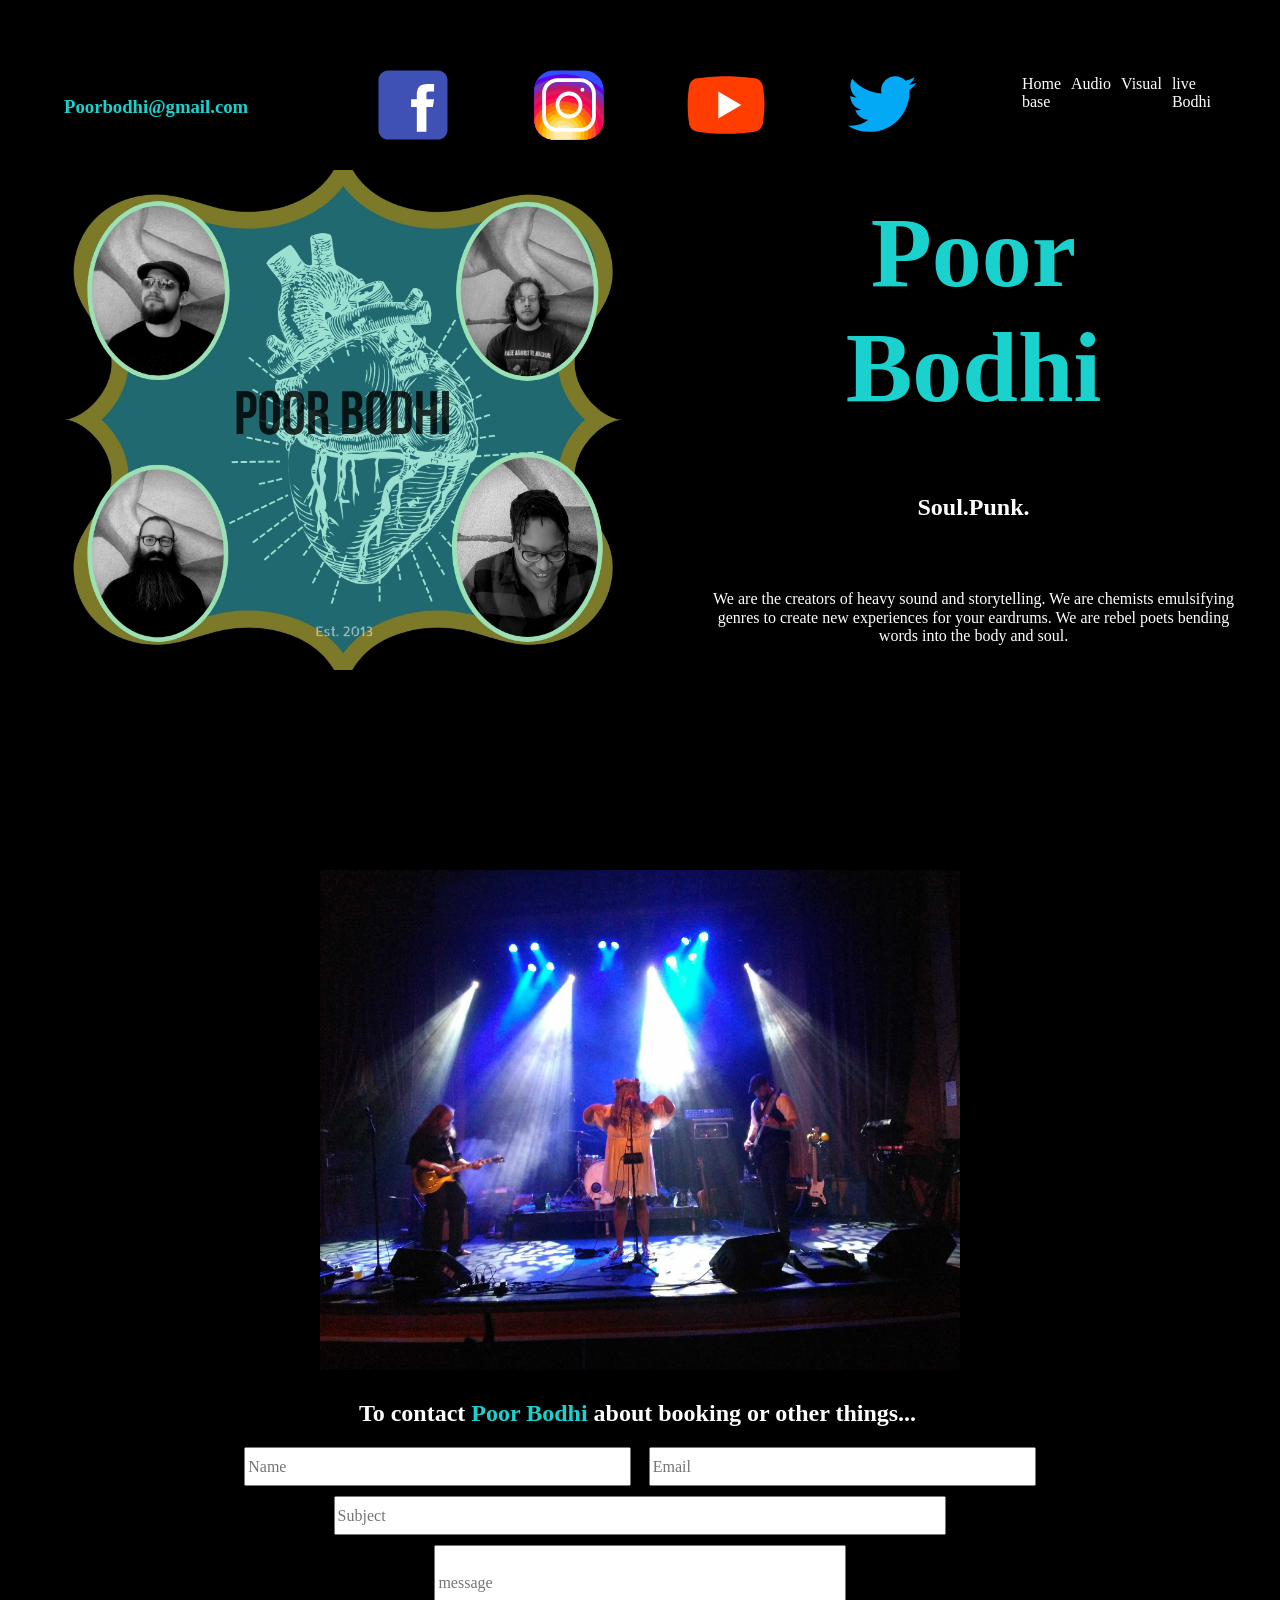
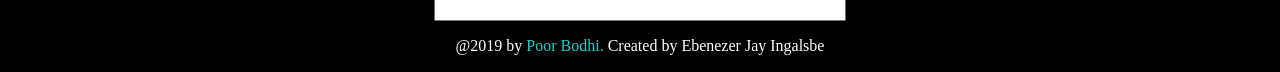
==== index.html @ d015f600 "Add new main image, fix icons" ====
<!DOCTYPE html>
<html lang="en">
<head>
	<meta charset="UTF-8">
	<link name="viewport" content="width=device-width, initial-scale=1.0">
	<meta http-equiv="X-UA-Compatible" content="ie=edge">
	<link rel="stylesheet" href="styles.css">
	<link rel="stylesheet" type="text/css" href="normalize.css/normalize.css">
	<title>Poor Bodhi</title>
</head>
<body>
  <header class="flex"> 
		<h3 class="bodhi-color">Poorbodhi@gmail.com</h3>
			<ul class="flex">
				<li><a href="https://www.facebook.com/Poorbodhi/"><img src="images/icon-book-face.svg" alt="lill fb icon"></a></li>
				<li><a href="https://www.instagram.com/poor_bodhi/"><img src="images/IG-icon.svg" alt="lill instagram-icon"></a></li>
				<li><a href="https://www.youtube.com/channel/UCbjVnGH9R5y1HxJKF446koQ/featured?view_as=subscriber"><img src="images/icon-tubeYou.svg" alt="lill youtube-icon"></a></li>
				<li><a href="https://twitter.com/PoorBodhi"><img src="images/icon-bird.svg" alt="lill twitter-icon"></a></li>
			</ul>
		<nav class="flex">
			<ul class="nav-list flex">
				<li><a href="" class="nav-list-color">Home base</a></li>
				<li><a href="" class="nav-list-color">Audio</a></li>
				<li><a href="" class="nav-list-color">Visual</a></li>
				<li><a href="" class="nav-list-color">live Bodhi</a></li>
			</ul>
		</nav>
	</header>
	<main class="flex">
		<section class="main-top-section flex">
			<img src="images/Poor-Bodhi.jpg" alt="super cool looking graphic of Poor Bodhi">
			<article class="section-top-right flex">
				<h1 class="main-heading bodhi-color">Poor <br> Bodhi</h1>
				<h2 class="main-sub-heading">Soul.Punk.</h2>
				<p class="main-description">
						We are the creators of heavy sound and storytelling. We are chemists 
						emulsifying genres to create new experiences for your eardrums. We are 
						rebel poets bending words into the body and soul.
				</p>
			</article>
		</section>
		<section class="main-middle-section flex">
			<iframe class="music-player" scrolling="no" frameborder="no" 
				src="https://www.reverbnation.com/widget_code/html_widget/artist_4108600?widget_id=55&pwc[included_songs]=1&context_type=page_object&spoid=artist_4108600&pwc[size]=small&pwc[color]=dark" ></iframe>
				<!-- <div class="reverb-shows-widget" style="display:inline-block;width:500px;height:550px;margin:0;padding:0;border:0;">
				<iframe class="widget_iframe" 
				src="https://www.reverbnation.com/widget_code/html_widget/artist_4108600?widget_id=52&amp;posted_by=artist_4108600&pwc[design]=customized&pwc[background_color]=%23141014&pwc[layout]=detailed&pwc[show_map]=0%2C1&pwc[size]=custom" 
				width="100%" height="70%" frameborder="0" scrolling="no" ></iframe>
				<div class="footer_branding" style="margin-top:-5px;font-size:10px;font-family:Arial;">
				<center><a href="https://www.reverbnation.com/band-promotion/how-to-sell-music-on-itunes?utm_campaign=a_features_distribution&utm_medium=widget&utm_source=HTML5_Show_Schedule&utm_content=widgetfooter_Learn how to place music on itunes at ReverbNation.com" 
				target="_blank" style="text-decoration:none;color:#444;"></div> -->
		</section>
		<article class="main-contact-area flex">
			<img src="images/Poor-Bodhi-bluebird.JPG" class="band-image" alt="imagine Poor Bodhi with Casey standing against some old looking brick wall">
			<h2 class="contact-h2">To contact <span class="bodhi-color">Poor Bodhi</span> about booking or other things...</h2>
			<form action="" class="flex">
				<input type="text" class="form-name-input" id="form-name-input" placeholder="Name">
				<input type="email" class="form-email-input" id="form-name-input" placeholder="Email">
				<input type="text" class="form-subject-input" id="form-subject-input" placeholder="Subject" spellcheck="true">
				<input type="textarea" class="form-message-input" id="form-message-input" placeholder="message" spellcheck="true">
			</form>
		</article>
	</main>
	<footer class="flex">
		<p>@2019 by <span class="bodhi-color">Poor Bodhi.</span> Created by Ebenezer Jay Ingalsbe</p>
	</footer>
</body>
<script src="main.js"></script>
</html>
---- styles.css ----
body {
	background-color: black;
	color: #ffffff;
	width: 100%;
}

h1 {
	height: fit-content;
	width: 50%;
}

h2 {
	margin-right: 5px;
	width: 50%;
}

h3 {
	padding-top: 5%;
	margin: 5%;
}

header {
	align-items: center;
	justify-content: space-between;
	height: 150px;
	width: 100%;
}

a {
	text-decoration: none;
}

ul {
	list-style: none;
	padding-top: 5%;
}

li {
	color: #ffffff;
	padding: 5px;
}

nav {
	margin-right: 5%;
	padding-top: 25px;
}

main {
	flex-wrap: wrap;
	margin-right: 5%;
	width: 100%;
}

section {
	margin: 10px;
	width: 100%;
}

img {
	height: 500px;
	margin: 10px;
	width: 63%;
}


article {
	width: 100%;
}

form {
	flex-wrap: wrap;
	justify-content: space-evenly;
	width: 63%;
}

input {
	justify-content: center;
}

footer {
	justify-content: center;
}

.flex {
	display: flex;
}

.bodhi-color {
	color: #1ad1ce;
}

.nav-list-color {
	color: #ffffff;
}

.main-heading {
	font-size: 100px;
	margin: 0px;
	text-align: center;
	width: 100%;
}

.main-sub-heading {
	margin: 0px;
	text-align: center;
}

.main-description {
	margin: 0px 5%;
	text-align: center;
}

.music-player {
	margin-right: 10px;
	width: 75%;
}

.main-middle-section {
	flex-wrap: wrap;
	justify-content: center;
}

.main-contact-area {
	flex-wrap: wrap;
	justify-content: center;
}

.band-image {
	width: 50%;
}

.section-top-right {
	align-items: center;
	flex-wrap: wrap;
	justify-content: center;
}

.contact-h2 {
	width: 100%;
	text-align: center;}

.form-name-input {
	height: 33px;
	margin-right: 10px;
	width: 47%;
}

.form-email-input {
	height: 33px;
	width: 47%;
}

.form-subject-input {
	margin-top: 10px;
	height: 33px;
	width: 75%;
}

.form-message-input {
	height: 70px;
	margin-top: 10px;
	text-overflow: clip;
	width: 50%;
}
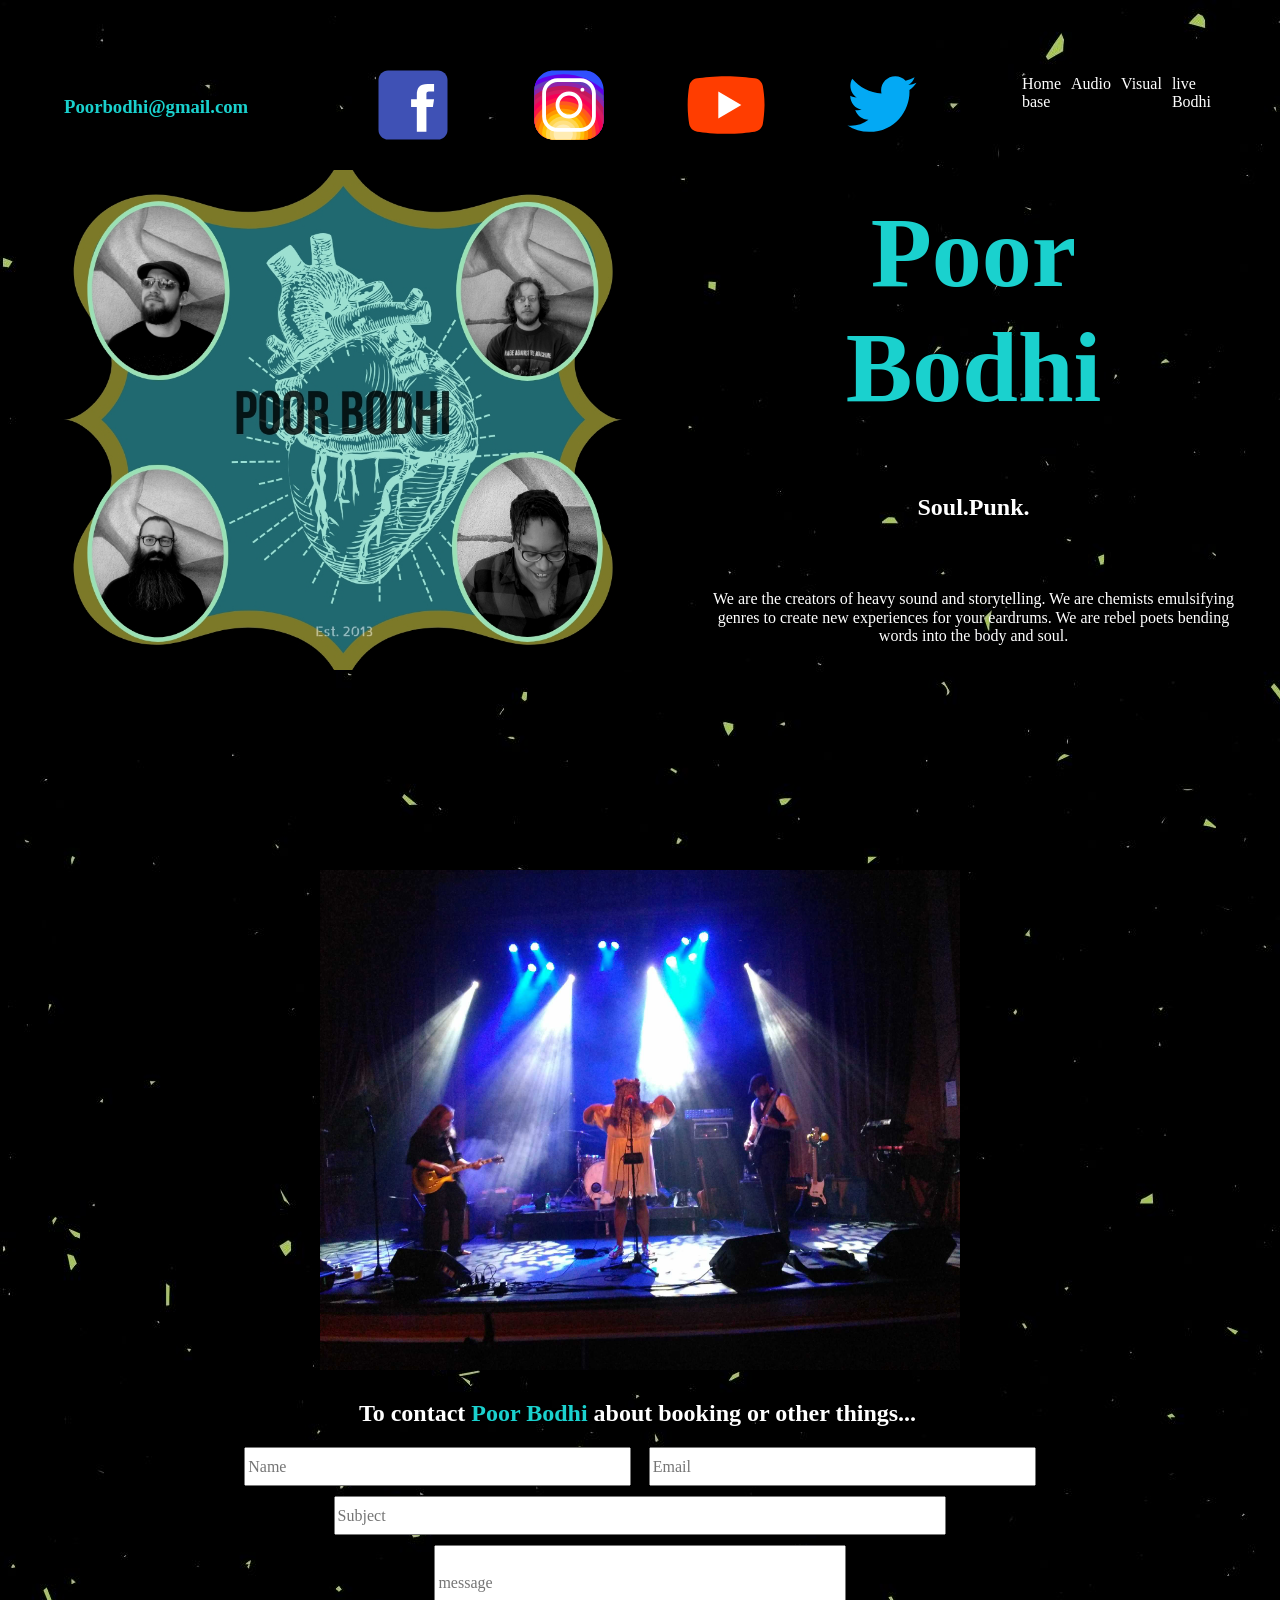
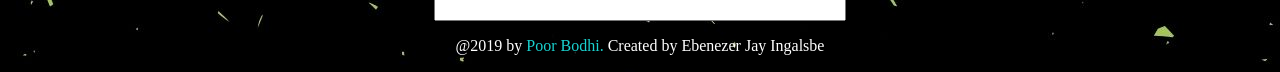
==== commit 48b91b08: "Add audio page content" ====
--- a/index.html
+++ b/index.html
@@ -19,10 +19,10 @@
 			</ul>
 		<nav class="flex">
 			<ul class="nav-list flex">
-				<li><a href="" class="nav-list-color">Home base</a></li>
-				<li><a href="" class="nav-list-color">Audio</a></li>
-				<li><a href="" class="nav-list-color">Visual</a></li>
-				<li><a href="" class="nav-list-color">live Bodhi</a></li>
+				<li><a href="https://ebenezerjay.github.io/poor-bodhi/" class="nav-list-color">Home base</a></li>
+				<li><a href="https://ebenezerjay.github.io/poor-bodhi/audio" class="nav-list-color">Audio</a></li>
+				<li><a href="https://ebenezerjay.github.io/poor-bodhi/visual" class="nav-list-color">Visual</a></li>
+				<li><a href="https://ebenezerjay.github.io/poor-bodhi/live-Bodhi" class="nav-list-color">live Bodhi</a></li>
 			</ul>
 		</nav>
 	</header>
@@ -41,7 +41,8 @@
 		</section>
 		<section class="main-middle-section flex">
 			<iframe class="music-player" scrolling="no" frameborder="no" 
-				src="https://www.reverbnation.com/widget_code/html_widget/artist_4108600?widget_id=55&pwc[included_songs]=1&context_type=page_object&spoid=artist_4108600&pwc[size]=small&pwc[color]=dark" ></iframe>
+				src="https://www.reverbnation.com/widget_code/html_widget/artist_4108600?widget_id=55&pwc[included_songs]=1&context_type=page_object&spoid=artist_4108600&pwc[size]=small&pwc[color]=dark">
+			</iframe>
 				<!-- <div class="reverb-shows-widget" style="display:inline-block;width:500px;height:550px;margin:0;padding:0;border:0;">
 				<iframe class="widget_iframe" 
 				src="https://www.reverbnation.com/widget_code/html_widget/artist_4108600?widget_id=52&amp;posted_by=artist_4108600&pwc[design]=customized&pwc[background_color]=%23141014&pwc[layout]=detailed&pwc[show_map]=0%2C1&pwc[size]=custom" 
--- a/styles.css
+++ b/styles.css
@@ -1,5 +1,7 @@
+
 body {
-	background-color: black;
+	background-image: url("images/stars-canva-background.jpg");
+	/* background-color: black; */
 	color: #ffffff;
 	width: 100%;
 }
@@ -62,7 +64,6 @@
 	width: 63%;
 }
 
-
 article {
 	width: 100%;
 }
@@ -81,6 +82,8 @@
 	justify-content: center;
 }
 
+
+/* class selectors  */
 .flex {
 	display: flex;
 }
@@ -161,4 +164,30 @@
 	margin-top: 10px;
 	text-overflow: clip;
 	width: 50%;
+}
+
+/* Audio page */
+
+.audio-article {
+	color: antiquewhite;
+	flex-wrap: wrap;
+	justify-content: center;
+	margin: auto;
+	width: 100%;
+}
+
+.audio-h2 {
+	margin: 5% auto;
+	text-align: center;
+	width: 100%;
+}
+
+.bible-h2 {
+	margin-left: 5px;
+	width: 100%;
+}
+
+.audio-img {
+	margin: auto;
+	width: 45%;
 }
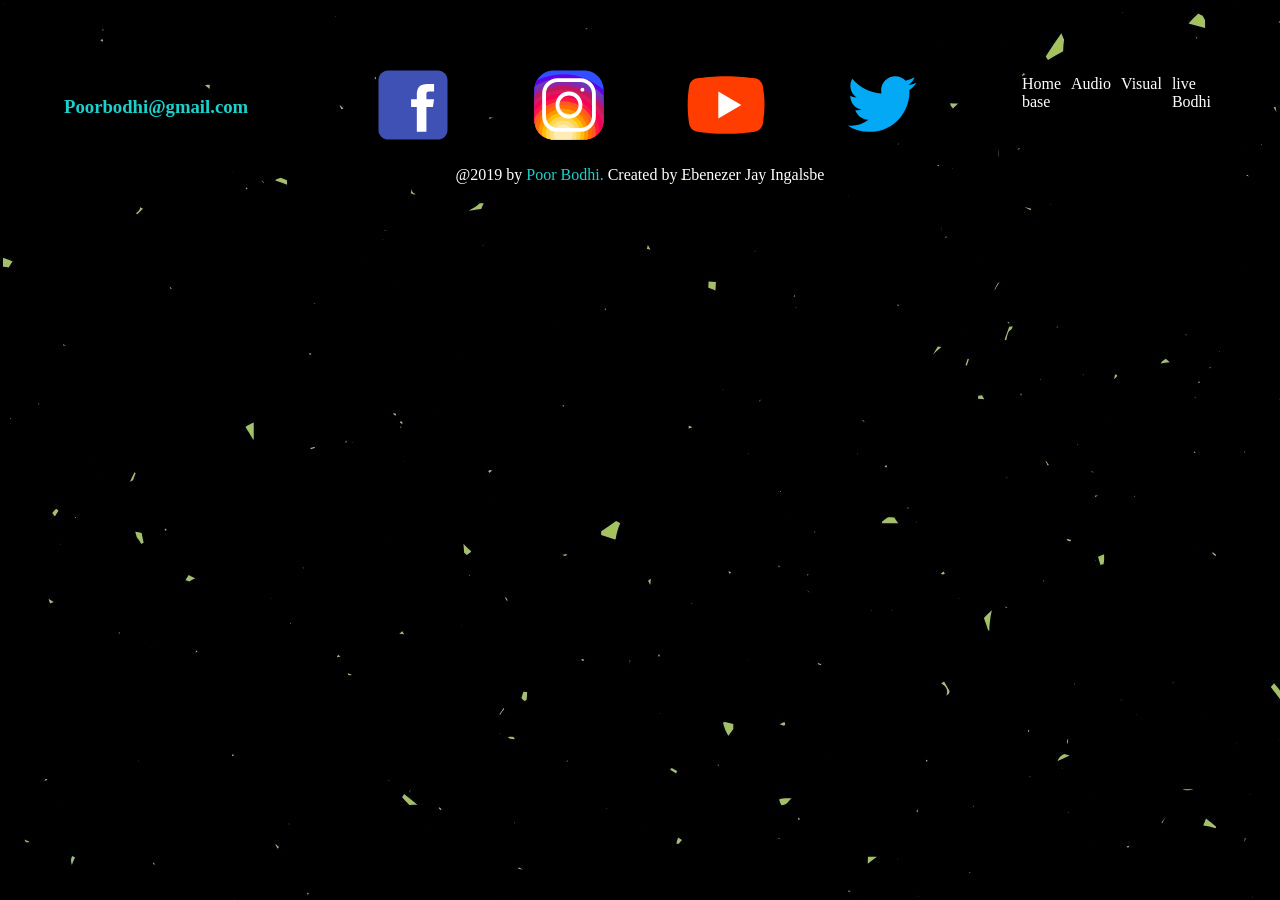
==== commit e9477600: "Add new background img for all pages" ====
--- a/index.html
+++ b/index.html
@@ -27,40 +27,7 @@
 		</nav>
 	</header>
 	<main class="flex">
-		<section class="main-top-section flex">
-			<img src="images/Poor-Bodhi.jpg" alt="super cool looking graphic of Poor Bodhi">
-			<article class="section-top-right flex">
-				<h1 class="main-heading bodhi-color">Poor <br> Bodhi</h1>
-				<h2 class="main-sub-heading">Soul.Punk.</h2>
-				<p class="main-description">
-						We are the creators of heavy sound and storytelling. We are chemists 
-						emulsifying genres to create new experiences for your eardrums. We are 
-						rebel poets bending words into the body and soul.
-				</p>
-			</article>
-		</section>
-		<section class="main-middle-section flex">
-			<iframe class="music-player" scrolling="no" frameborder="no" 
-				src="https://www.reverbnation.com/widget_code/html_widget/artist_4108600?widget_id=55&pwc[included_songs]=1&context_type=page_object&spoid=artist_4108600&pwc[size]=small&pwc[color]=dark">
-			</iframe>
-				<!-- <div class="reverb-shows-widget" style="display:inline-block;width:500px;height:550px;margin:0;padding:0;border:0;">
-				<iframe class="widget_iframe" 
-				src="https://www.reverbnation.com/widget_code/html_widget/artist_4108600?widget_id=52&amp;posted_by=artist_4108600&pwc[design]=customized&pwc[background_color]=%23141014&pwc[layout]=detailed&pwc[show_map]=0%2C1&pwc[size]=custom" 
-				width="100%" height="70%" frameborder="0" scrolling="no" ></iframe>
-				<div class="footer_branding" style="margin-top:-5px;font-size:10px;font-family:Arial;">
-				<center><a href="https://www.reverbnation.com/band-promotion/how-to-sell-music-on-itunes?utm_campaign=a_features_distribution&utm_medium=widget&utm_source=HTML5_Show_Schedule&utm_content=widgetfooter_Learn how to place music on itunes at ReverbNation.com" 
-				target="_blank" style="text-decoration:none;color:#444;"></div> -->
-		</section>
-		<article class="main-contact-area flex">
-			<img src="images/Poor-Bodhi-bluebird.JPG" class="band-image" alt="imagine Poor Bodhi with Casey standing against some old looking brick wall">
-			<h2 class="contact-h2">To contact <span class="bodhi-color">Poor Bodhi</span> about booking or other things...</h2>
-			<form action="" class="flex">
-				<input type="text" class="form-name-input" id="form-name-input" placeholder="Name">
-				<input type="email" class="form-email-input" id="form-name-input" placeholder="Email">
-				<input type="text" class="form-subject-input" id="form-subject-input" placeholder="Subject" spellcheck="true">
-				<input type="textarea" class="form-message-input" id="form-message-input" placeholder="message" spellcheck="true">
-			</form>
-		</article>
+		
 	</main>
 	<footer class="flex">
 		<p>@2019 by <span class="bodhi-color">Poor Bodhi.</span> Created by Ebenezer Jay Ingalsbe</p>
--- a/styles.css
+++ b/styles.css
@@ -188,6 +188,7 @@
 }
 
 .audio-img {
+	height: 600px;
 	margin: auto;
-	width: 45%;
+	width: 40%;
 }
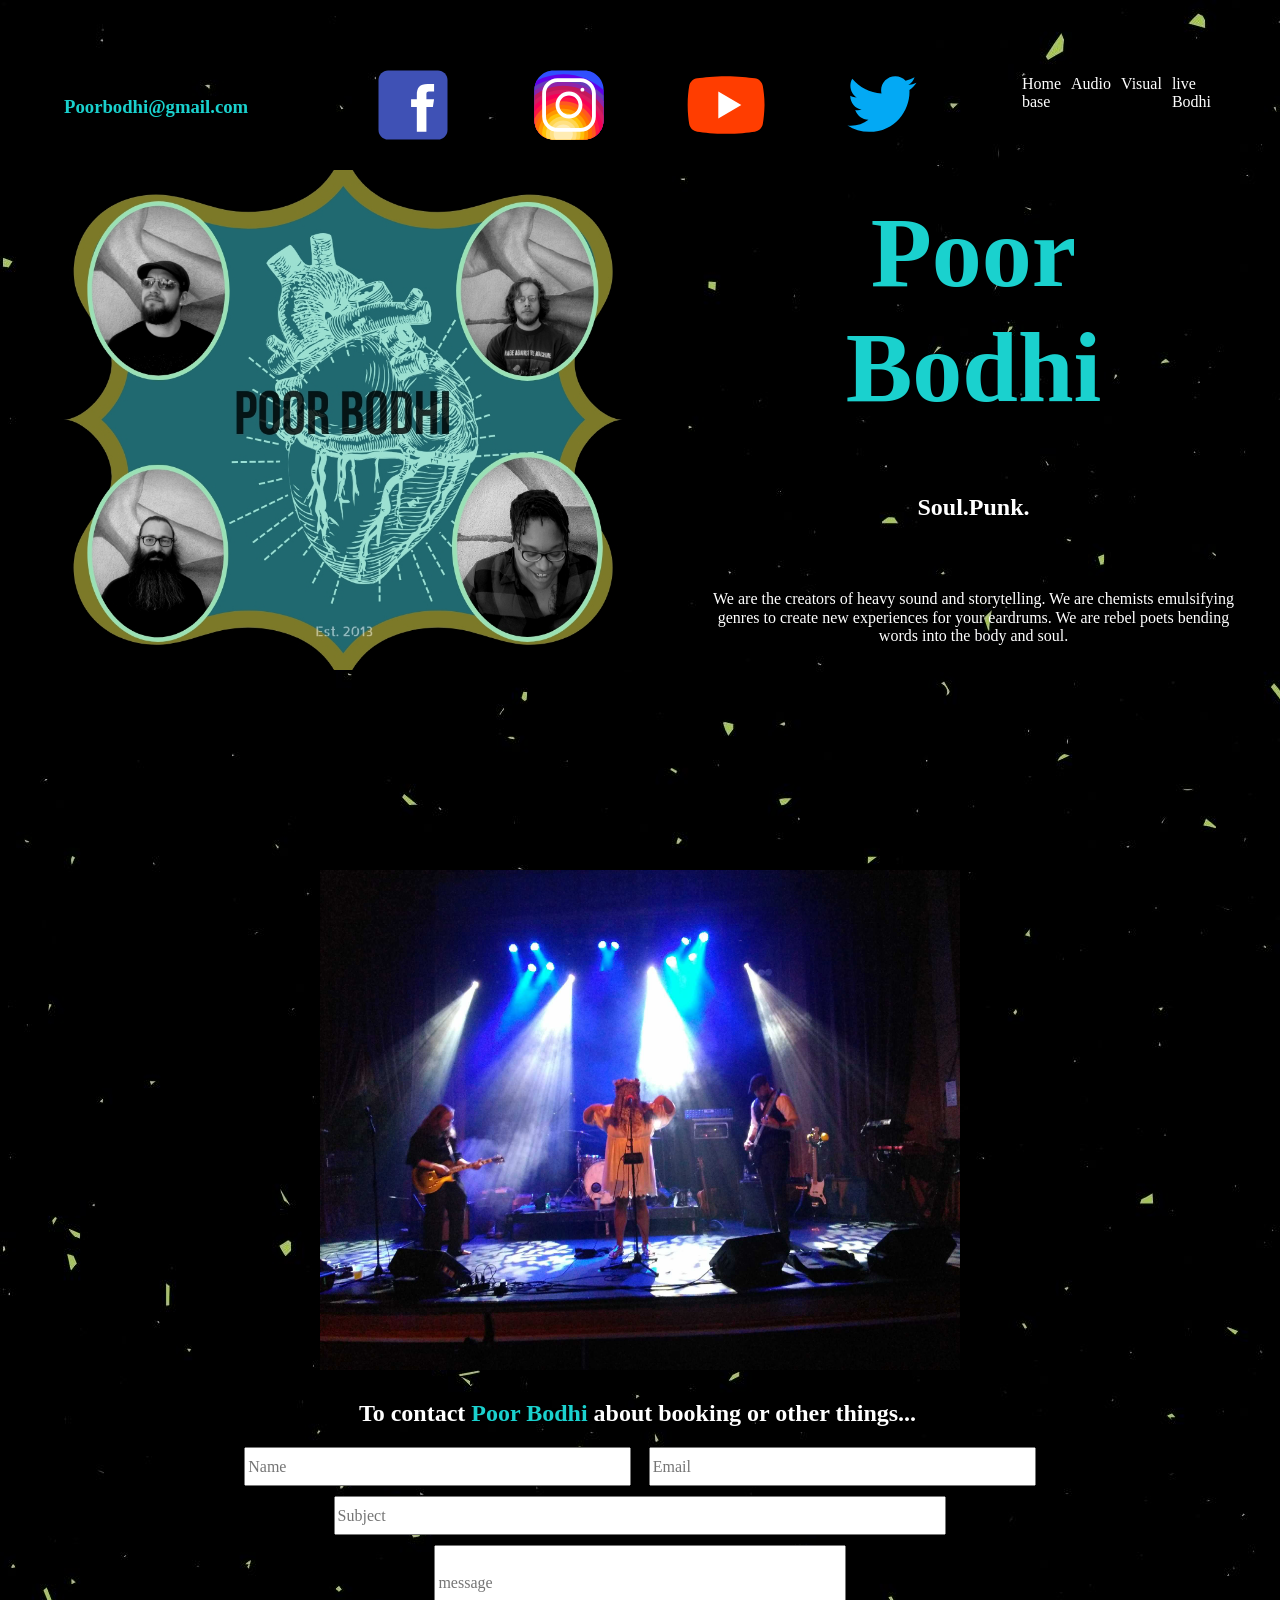
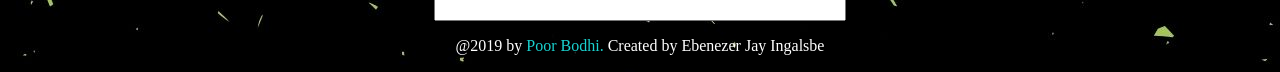
==== commit 262693b5: "Add content for video page" ====
--- a/index.html
+++ b/index.html
@@ -19,7 +19,7 @@
 			</ul>
 		<nav class="flex">
 			<ul class="nav-list flex">
-				<li><a href="https://ebenezerjay.github.io/poor-bodhi/" class="nav-list-color">Home base</a></li>
+				<li><a href="https://ebenezerjay.github.io/poor-bodhi" class="nav-list-color">Home base</a></li>
 				<li><a href="https://ebenezerjay.github.io/poor-bodhi/audio" class="nav-list-color">Audio</a></li>
 				<li><a href="https://ebenezerjay.github.io/poor-bodhi/visual" class="nav-list-color">Visual</a></li>
 				<li><a href="https://ebenezerjay.github.io/poor-bodhi/live-Bodhi" class="nav-list-color">live Bodhi</a></li>
@@ -27,7 +27,40 @@
 		</nav>
 	</header>
 	<main class="flex">
-		
+		<section class="main-top-section flex">
+			<img src="images/Poor-Bodhi.jpg" alt="super cool looking graphic of Poor Bodhi">
+			<article class="section-top-right flex">
+				<h1 class="main-heading bodhi-color">Poor <br> Bodhi</h1>
+				<h2 class="main-sub-heading">Soul.Punk.</h2>
+				<p class="main-description">
+						We are the creators of heavy sound and storytelling. We are chemists 
+						emulsifying genres to create new experiences for your eardrums. We are 
+						rebel poets bending words into the body and soul.
+				</p>
+			</article>
+		</section>
+		<section class="main-middle-section flex">
+			<iframe class="music-player" scrolling="no" frameborder="no" 
+				src="https://www.reverbnation.com/widget_code/html_widget/artist_4108600?widget_id=55&pwc[included_songs]=1&context_type=page_object&spoid=artist_4108600&pwc[size]=small&pwc[color]=dark">
+			</iframe>
+				<!-- <div class="reverb-shows-widget" style="display:inline-block;width:500px;height:550px;margin:0;padding:0;border:0;">
+				<iframe class="widget_iframe" 
+				src="https://www.reverbnation.com/widget_code/html_widget/artist_4108600?widget_id=52&amp;posted_by=artist_4108600&pwc[design]=customized&pwc[background_color]=%23141014&pwc[layout]=detailed&pwc[show_map]=0%2C1&pwc[size]=custom" 
+				width="100%" height="70%" frameborder="0" scrolling="no" ></iframe>
+				<div class="footer_branding" style="margin-top:-5px;font-size:10px;font-family:Arial;">
+				<center><a href="https://www.reverbnation.com/band-promotion/how-to-sell-music-on-itunes?utm_campaign=a_features_distribution&utm_medium=widget&utm_source=HTML5_Show_Schedule&utm_content=widgetfooter_Learn how to place music on itunes at ReverbNation.com" 
+				target="_blank" style="text-decoration:none;color:#444;"></div> -->
+		</section>
+		<article class="main-contact-area flex">
+			<img src="images/Poor-Bodhi-bluebird.JPG" class="band-image" alt="imagine Poor Bodhi with Casey standing against some old looking brick wall">
+			<h2 class="contact-h2">To contact <span class="bodhi-color">Poor Bodhi</span> about booking or other things...</h2>
+			<form action="" class="flex">
+				<input type="text" class="form-name-input" id="form-name-input" placeholder="Name">
+				<input type="email" class="form-email-input" id="form-name-input" placeholder="Email">
+				<input type="text" class="form-subject-input" id="form-subject-input" placeholder="Subject" spellcheck="true">
+				<input type="textarea" class="form-message-input" id="form-message-input" placeholder="message" spellcheck="true">
+			</form>
+		</article>
 	</main>
 	<footer class="flex">
 		<p>@2019 by <span class="bodhi-color">Poor Bodhi.</span> Created by Ebenezer Jay Ingalsbe</p>
--- a/styles.css
+++ b/styles.css
@@ -191,4 +191,19 @@
 	height: 600px;
 	margin: auto;
 	width: 40%;
+}
+
+/* Visual page */ 
+
+video {
+	height: 400px;
+	margin: auto;
+  width: 50%;
+}
+
+.visual-h2 {
+	color: #ffffff;
+	margin: 0px;
+	text-align: center;
+	width: 100%;
 }
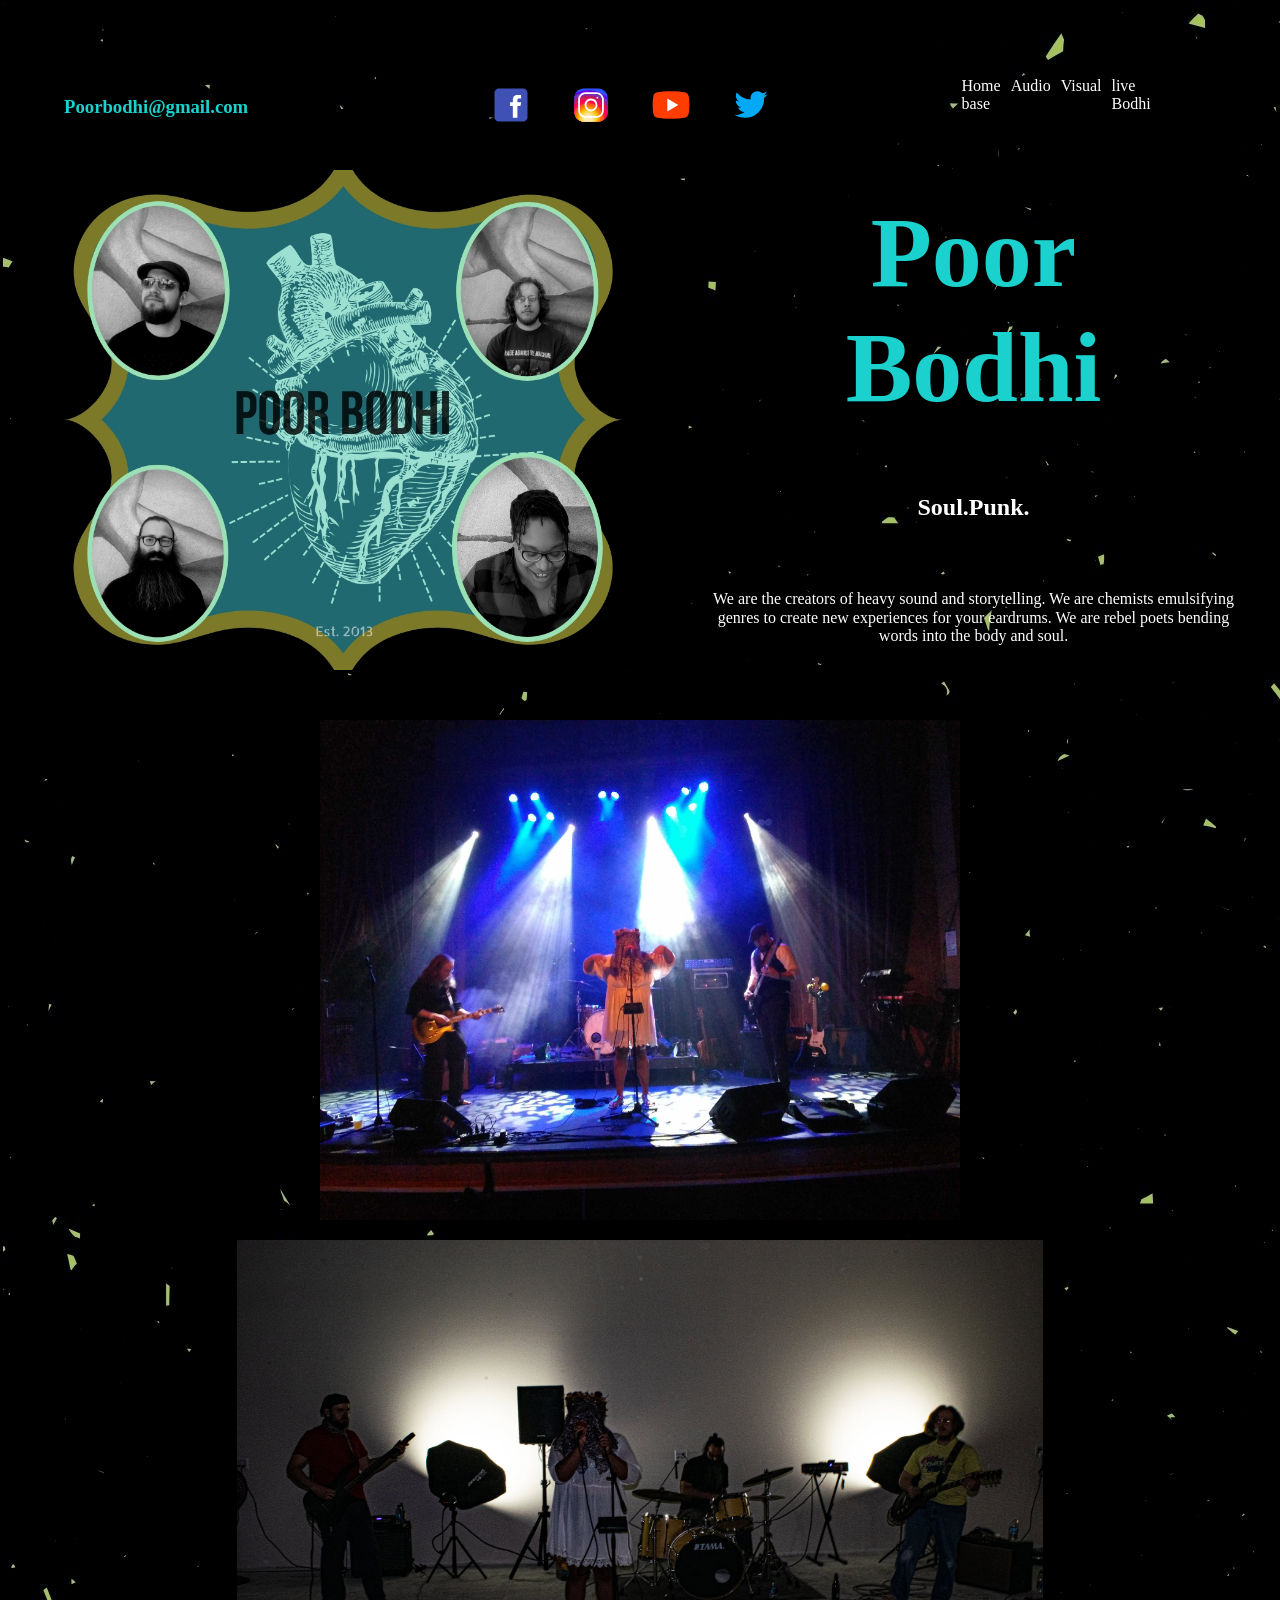
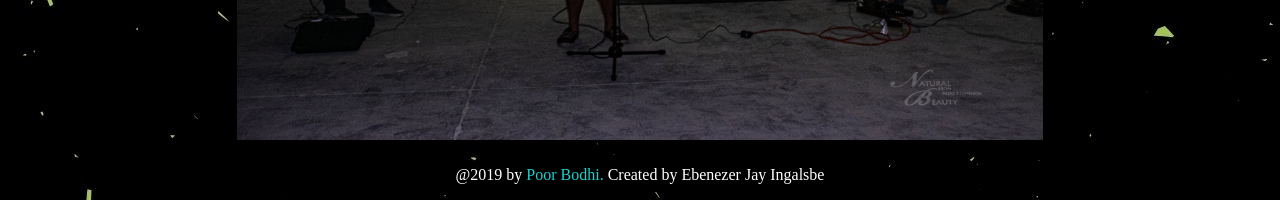
==== commit 26a32015: "remove form, add image" ====
--- a/index.html
+++ b/index.html
@@ -40,26 +40,20 @@
 			</article>
 		</section>
 		<section class="main-middle-section flex">
-			<iframe class="music-player" scrolling="no" frameborder="no" 
+			<!-- <iframe class="music-player" scrolling="no" frameborder="no" 
 				src="https://www.reverbnation.com/widget_code/html_widget/artist_4108600?widget_id=55&pwc[included_songs]=1&context_type=page_object&spoid=artist_4108600&pwc[size]=small&pwc[color]=dark">
-			</iframe>
-				<!-- <div class="reverb-shows-widget" style="display:inline-block;width:500px;height:550px;margin:0;padding:0;border:0;">
-				<iframe class="widget_iframe" 
-				src="https://www.reverbnation.com/widget_code/html_widget/artist_4108600?widget_id=52&amp;posted_by=artist_4108600&pwc[design]=customized&pwc[background_color]=%23141014&pwc[layout]=detailed&pwc[show_map]=0%2C1&pwc[size]=custom" 
-				width="100%" height="70%" frameborder="0" scrolling="no" ></iframe>
-				<div class="footer_branding" style="margin-top:-5px;font-size:10px;font-family:Arial;">
-				<center><a href="https://www.reverbnation.com/band-promotion/how-to-sell-music-on-itunes?utm_campaign=a_features_distribution&utm_medium=widget&utm_source=HTML5_Show_Schedule&utm_content=widgetfooter_Learn how to place music on itunes at ReverbNation.com" 
-				target="_blank" style="text-decoration:none;color:#444;"></div> -->
+			</iframe> -->
 		</section>
 		<article class="main-contact-area flex">
 			<img src="images/Poor-Bodhi-bluebird.JPG" class="band-image" alt="imagine Poor Bodhi with Casey standing against some old looking brick wall">
-			<h2 class="contact-h2">To contact <span class="bodhi-color">Poor Bodhi</span> about booking or other things...</h2>
-			<form action="" class="flex">
+			<img src="images/warehouse-pics/poor-bodhi-warehouse4.jpg" alt="">
+			<!-- <h2 class="contact-h2">To contact <span class="bodhi-color">Poor Bodhi</span> about booking or other things...</h2> -->
+			<!-- <form action="" class="flex">
 				<input type="text" class="form-name-input" id="form-name-input" placeholder="Name">
 				<input type="email" class="form-email-input" id="form-name-input" placeholder="Email">
 				<input type="text" class="form-subject-input" id="form-subject-input" placeholder="Subject" spellcheck="true">
 				<input type="textarea" class="form-message-input" id="form-message-input" placeholder="message" spellcheck="true">
-			</form>
+			</form> -->
 		</article>
 	</main>
 	<footer class="flex">
--- a/styles.css
+++ b/styles.css
@@ -35,6 +35,7 @@
 ul {
 	list-style: none;
 	padding-top: 5%;
+	width: 25%;
 }
 
 li {
@@ -206,4 +207,11 @@
 	margin: 0px;
 	text-align: center;
 	width: 100%;
+}
+
+/* Live Bodhi */
+
+.live-Bodhi-section {
+	margin: auto;
+	width: 75%;
 }
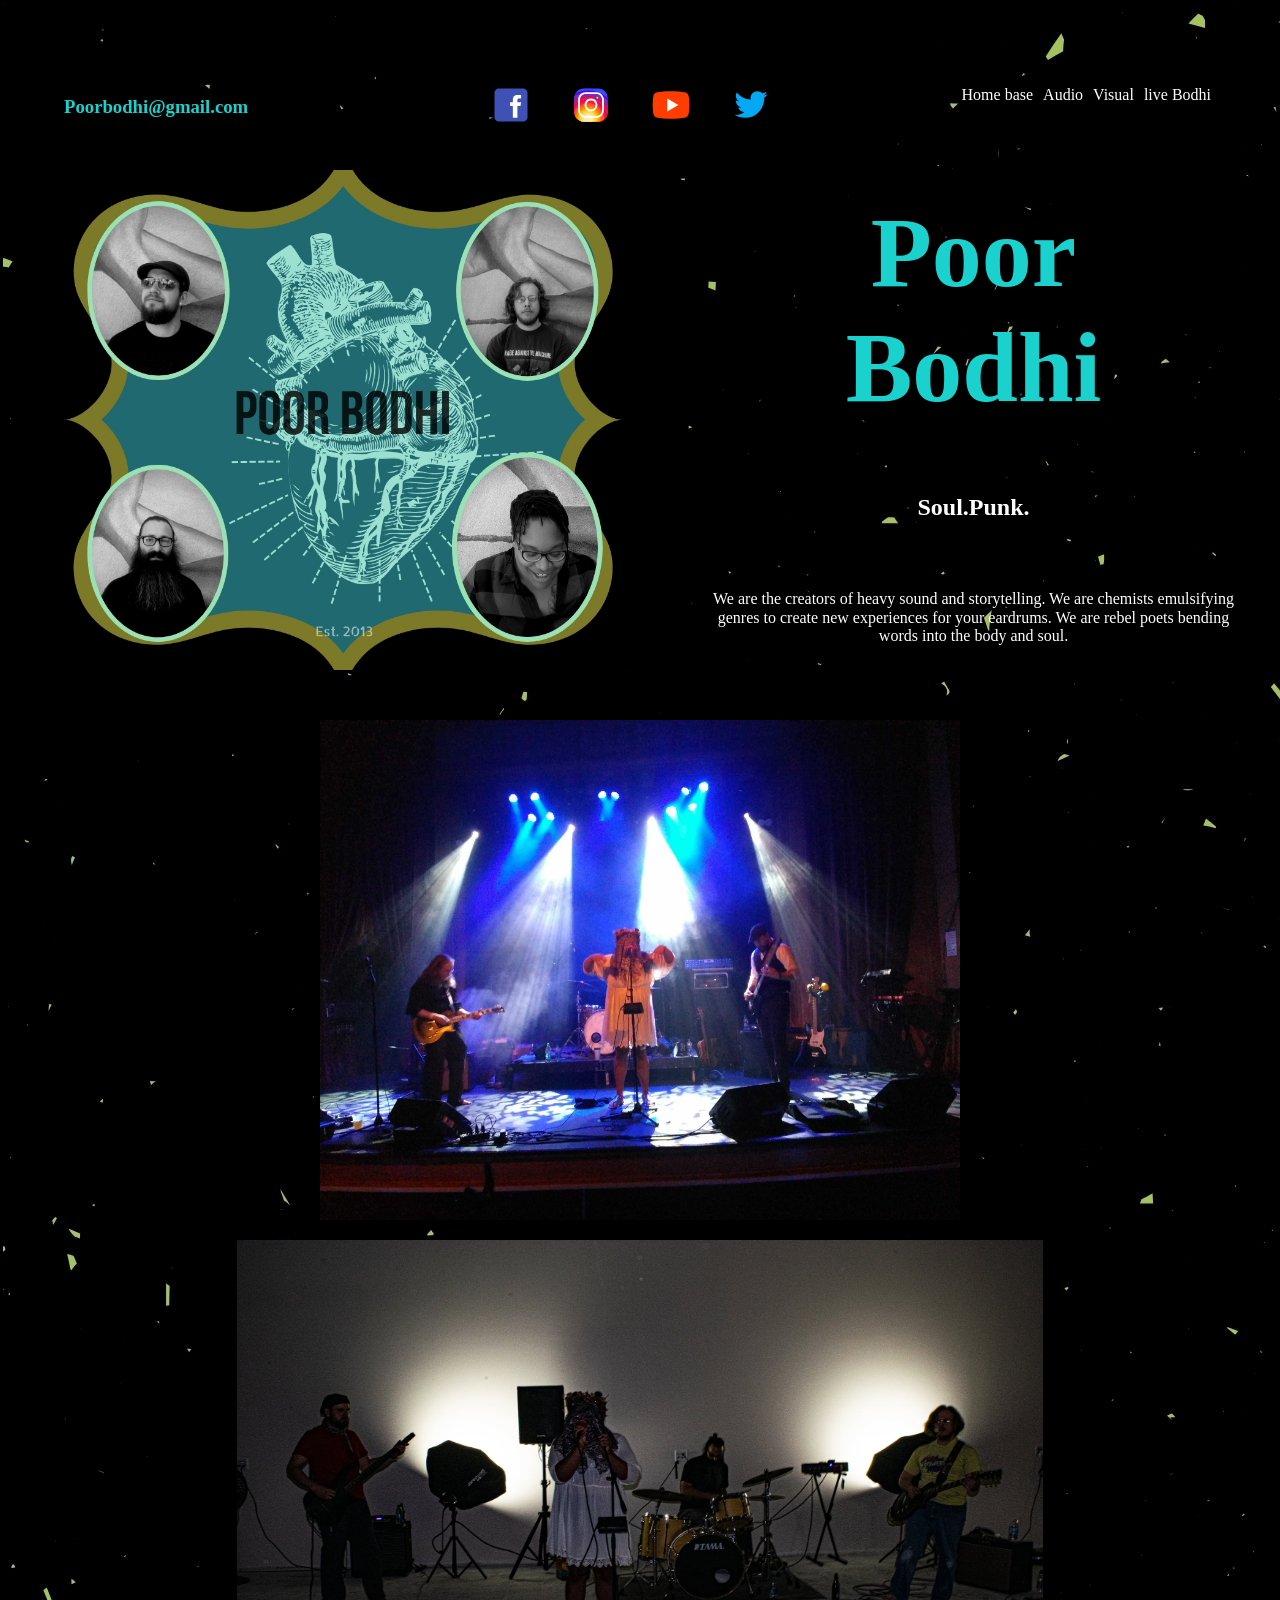
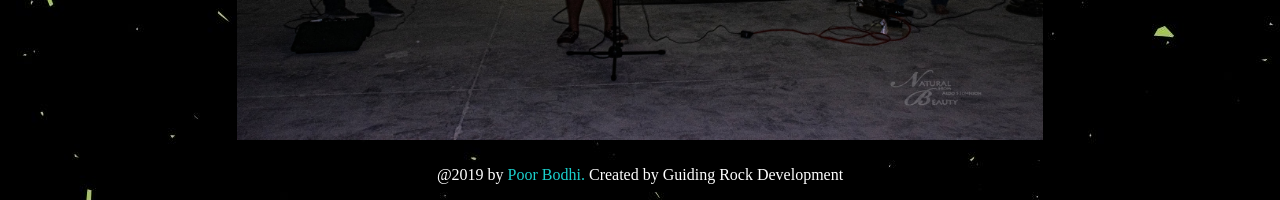
==== commit b3d8d242: "Fix socials width" ====
--- a/index.html
+++ b/index.html
@@ -11,7 +11,7 @@
 <body>
   <header class="flex"> 
 		<h3 class="bodhi-color">Poorbodhi@gmail.com</h3>
-			<ul class="flex">
+			<ul class="flex ul-social">
 				<li><a href="https://www.facebook.com/Poorbodhi/"><img src="images/icon-book-face.svg" alt="lill fb icon"></a></li>
 				<li><a href="https://www.instagram.com/poor_bodhi/"><img src="images/IG-icon.svg" alt="lill instagram-icon"></a></li>
 				<li><a href="https://www.youtube.com/channel/UCbjVnGH9R5y1HxJKF446koQ/featured?view_as=subscriber"><img src="images/icon-tubeYou.svg" alt="lill youtube-icon"></a></li>
@@ -57,7 +57,7 @@
 		</article>
 	</main>
 	<footer class="flex">
-		<p>@2019 by <span class="bodhi-color">Poor Bodhi.</span> Created by Ebenezer Jay Ingalsbe</p>
+		<p>@2019 by <span class="bodhi-color">Poor Bodhi.</span> Created by Guiding Rock Development</p>
 	</footer>
 </body>
 <script src="main.js"></script>
--- a/styles.css
+++ b/styles.css
@@ -35,7 +35,6 @@
 ul {
 	list-style: none;
 	padding-top: 5%;
-	width: 25%;
 }
 
 li {
@@ -97,6 +96,10 @@
 	color: #ffffff;
 }
 
+.ul-social {
+	width: 25%;
+}
+
 .main-heading {
 	font-size: 100px;
 	margin: 0px;
@@ -214,4 +217,10 @@
 .live-Bodhi-section {
 	margin: auto;
 	width: 75%;
+}
+
+/* media queries */
+
+@media only screen and (max-width:700px){
+	
 }
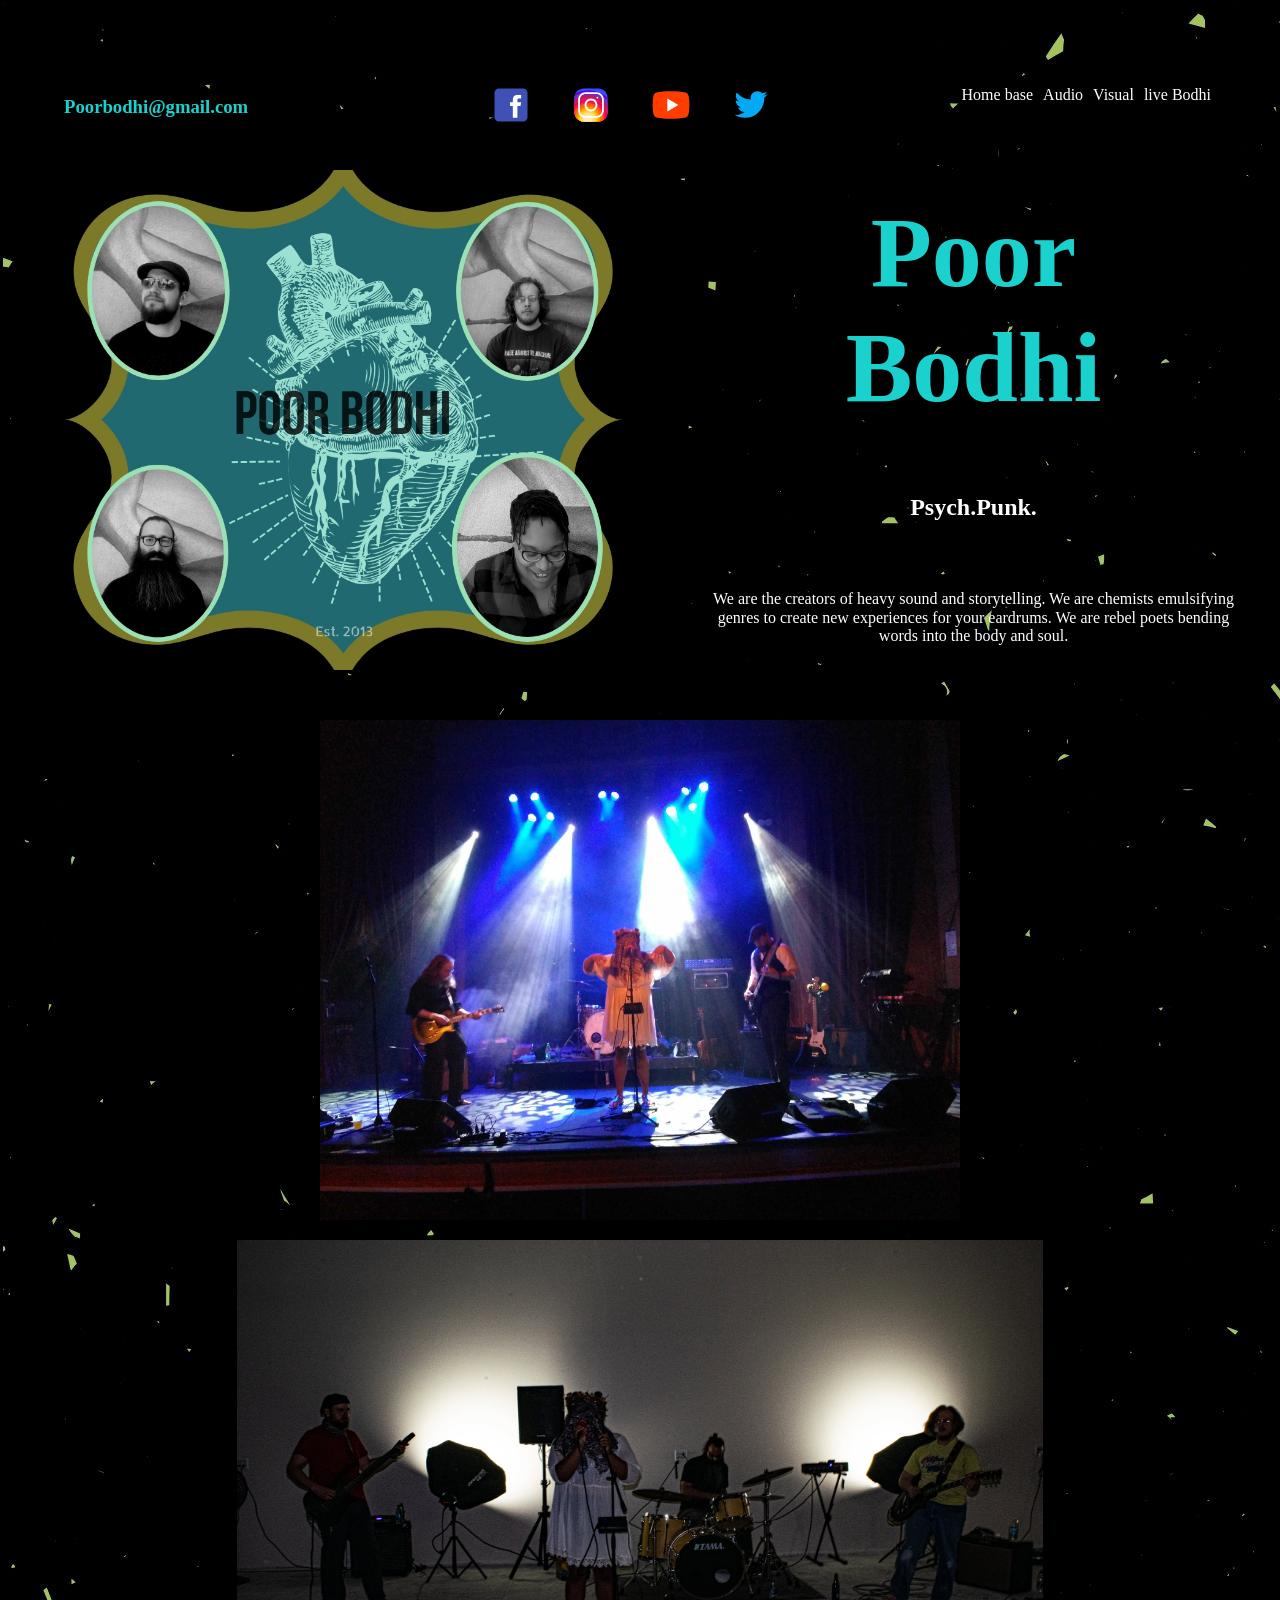
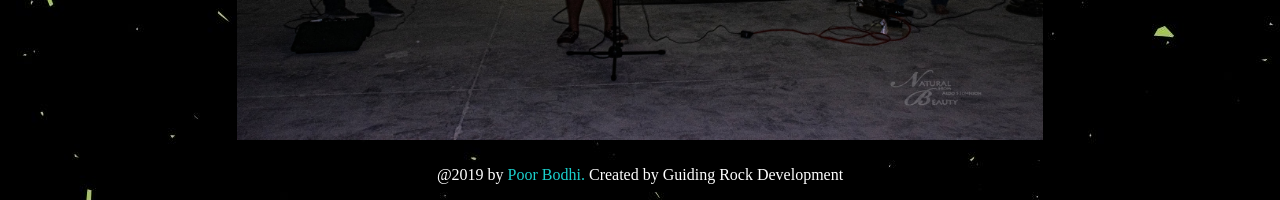
==== commit 7e708330: "Ul styles" ====
--- a/index.html
+++ b/index.html
@@ -31,7 +31,7 @@
 			<img src="images/Poor-Bodhi.jpg" alt="super cool looking graphic of Poor Bodhi">
 			<article class="section-top-right flex">
 				<h1 class="main-heading bodhi-color">Poor <br> Bodhi</h1>
-				<h2 class="main-sub-heading">Soul.Punk.</h2>
+				<h2 class="main-sub-heading">Psych.Punk.</h2>
 				<p class="main-description">
 						We are the creators of heavy sound and storytelling. We are chemists 
 						emulsifying genres to create new experiences for your eardrums. We are 
